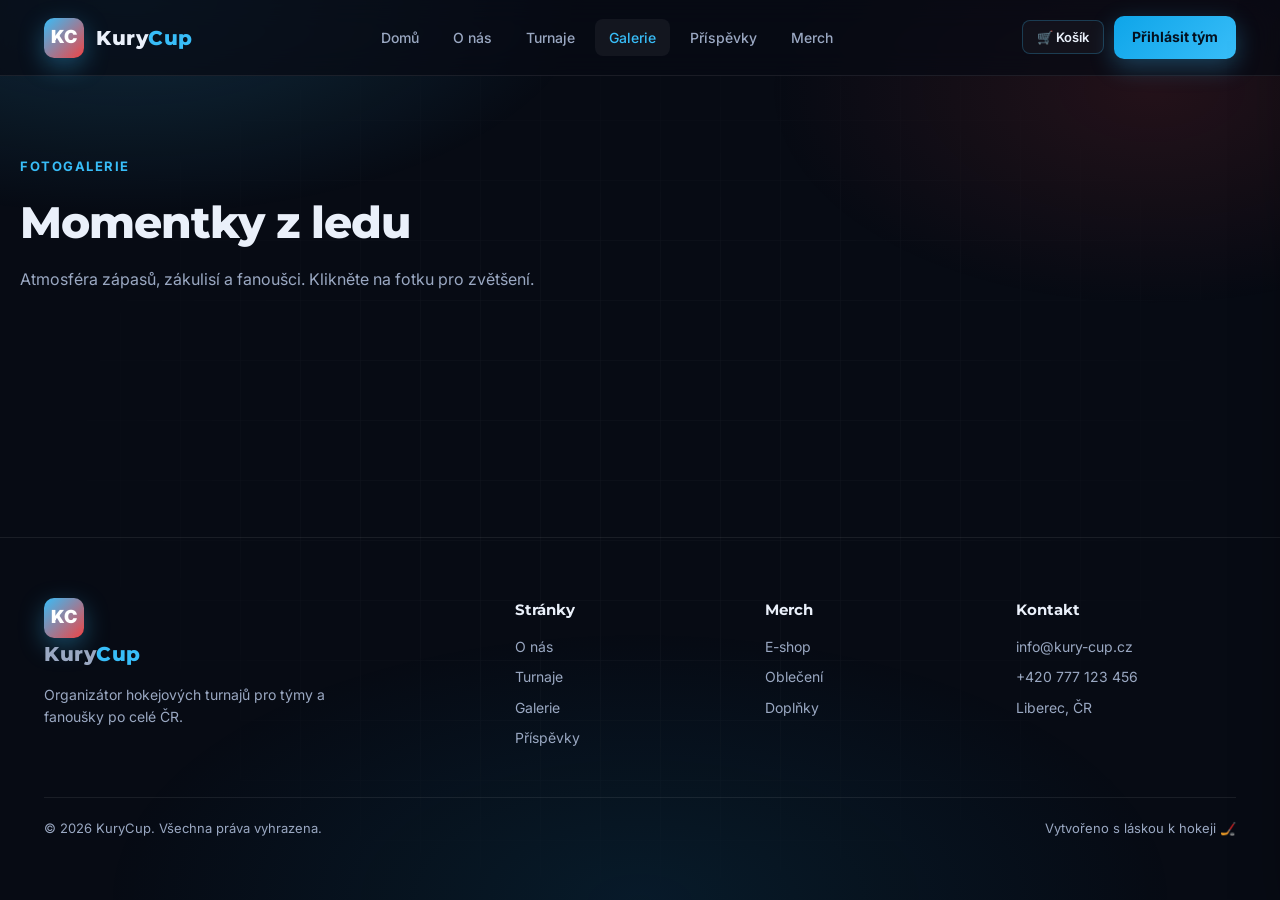
==== galerie.html @ 6203ec34 "Add files via upload" ====
<!DOCTYPE html>
<html lang="cs">
<head>
<meta charset="UTF-8">
<meta name="viewport" content="width=device-width, initial-scale=1.0">
<title>Fotogalerie – KuryCup</title>
<link rel="preconnect" href="https://fonts.googleapis.com">
<link rel="preconnect" href="https://fonts.gstatic.com" crossorigin>
<link href="https://fonts.googleapis.com/css2?family=Inter:wght@300;400;500;600;700&family=Montserrat:wght@600;700;800;900&display=swap" rel="stylesheet">
<link rel="stylesheet" href="css/styles.css">
</head>
<body>
<div class="bg-glow"></div><div class="grid-overlay"></div>
<nav class="nav">
  <div class="nav-inner">
    <a href="index.html" class="logo"><div class="logo-mark">KC</div><div class="logo-text">Kury<span>Cup</span></div></a>
    <ul class="nav-links">
      <li><a href="index.html">Domů</a></li>
      <li><a href="o-nas.html">O nás</a></li>
      <li><a href="turnaje.html">Turnaje</a></li>
      <li><a href="galerie.html">Galerie</a></li>
      <li><a href="prispevky.html">Příspěvky</a></li>
      <li><a href="merch.html">Merch</a></li>
    </ul>
    <div style="display:flex;align-items:center;gap:10px">
      <button data-cart-open class="btn btn-outline btn-sm">🛒 Košík <span data-cart-count style="display:none;background:var(--accent);color:#fff;border-radius:999px;padding:1px 7px;font-size:11px;margin-left:4px"></span></button>
      <a href="turnaje.html" class="nav-cta">Přihlásit tým</a>
    </div>
    <button class="hamburger" aria-label="Menu"><span></span><span></span><span></span></button>
  </div>
</nav>
<div class="mobile-menu">
  <a href="index.html">Domů</a><a href="o-nas.html">O nás</a><a href="turnaje.html">Turnaje</a><a href="galerie.html">Galerie</a><a href="prispevky.html">Příspěvky</a><a href="merch.html">Merch</a>
</div>

<section class="section container">
  <div class="section-title reveal">
    <div class="eyebrow">Fotogalerie</div>
    <h2>Momentky z ledu</h2>
    <p>Atmosféra zápasů, zákulisí a fanoušci. Klikněte na fotku pro zvětšení.</p>
  </div>
  <div class="gallery reveal" id="gal"></div>
</section>

<footer class="footer">
  <div class="container">
    <div class="footer-grid">
      <div><a href="index.html" class="logo" style="margin-bottom:14px"><div class="logo-mark">KC</div><div class="logo-text">Kury<span>Cup</span></div></a><p style="color:var(--muted);font-size:14px;max-width:320px">Organizátor hokejových turnajů pro týmy a fanoušky po celé ČR.</p></div>
      <div><h4>Stránky</h4><a href="o-nas.html">O nás</a><a href="turnaje.html">Turnaje</a><a href="galerie.html">Galerie</a><a href="prispevky.html">Příspěvky</a></div>
      <div><h4>Merch</h4><a href="merch.html">E-shop</a><a href="merch.html?cat=Oblečení">Oblečení</a><a href="merch.html?cat=Doplňky">Doplňky</a></div>
      <div><h4>Kontakt</h4><a href="mailto:info@kury-cup.cz">info@kury-cup.cz</a><a href="#">+420 777 123 456</a><a href="#">Liberec, ČR</a></div>
    </div>
    <div class="footer-bottom"><span>© 2026 KuryCup. Všechna práva vyhrazena.</span><span>Vytvořeno s láskou k hokeji 🏒</span></div>
  </div>
</footer>
<div class="cart-overlay"></div>
<div class="cart-drawer"><div class="cart-head"><h3>Košík</h3><button data-cart-close>×</button></div><div class="cart-items"></div><div class="cart-foot"><div class="cart-total"><span>Celkem</span><span>0 Kč</span></div><button class="btn btn-primary" style="width:100%" onclick="toast('Objednávka odeslána (demo)')">Pokračovat k pokladně</button></div></div>
<div class="toast"></div>
<script src="js/data.js"></script>
<script>
  document.getElementById('gal').innerHTML = window.KC.gallery.map(u=>`<div class="gallery-item" onclick="openLightbox('${u}')"><img src="${u}" alt=""><div class="overlay">Zvětšit</div></div>`).join('');
</script>
<script src="js/main.js"></script>
</body>
</html>
---- css/styles.css ----
/* KuryCup - modern hockey web */
:root{
  --bg:#070b14;
  --bg-2:#0d1322;
  --card:#121a2e;
  --card-2:#18213a;
  --text:#eaf0fa;
  --muted:#9aa8c2;
  --primary:#38bdf8;
  --primary-2:#0ea5e9;
  --accent:#ef4444;
  --gold:#f59e0b;
  --green:#22c55e;
  --border:rgba(255,255,255,.08);
  --border-2:rgba(56,189,248,.25);
  --shadow:0 20px 60px rgba(0,0,0,.45);
  --radius:16px;
  --radius-sm:10px;
  --max:1240px;
  --nav-h:76px;
}
*{box-sizing:border-box;margin:0;padding:0}
html{scroll-behavior:smooth}
body{
  font-family:'Inter',system-ui,-apple-system,Segoe UI,Roboto,Arial,sans-serif;
  background:var(--bg);
  color:var(--text);
  line-height:1.6;
  -webkit-font-smoothing:antialiased;
  overflow-x:hidden;
}
a{color:inherit;text-decoration:none}
img{max-width:100%;display:block}
button{font-family:inherit;cursor:pointer;border:none;background:none;color:inherit}
input,textarea,select{font-family:inherit}

/* background effects */
.bg-glow{
  position:fixed;inset:0;pointer-events:none;z-index:0;
  background:
    radial-gradient(60% 40% at 10% 0%, rgba(56,189,248,.18), transparent 60%),
    radial-gradient(50% 40% at 90% 10%, rgba(239,68,68,.12), transparent 60%),
    radial-gradient(70% 50% at 50% 100%, rgba(14,165,233,.10), transparent 60%);
}
.grid-overlay{
  position:fixed;inset:0;pointer-events:none;z-index:0;opacity:.04;
  background-image:linear-gradient(rgba(255,255,255,.6) 1px,transparent 1px),linear-gradient(90deg,rgba(255,255,255,.6) 1px,transparent 1px);
  background-size:60px 60px;
  mask-image:radial-gradient(ellipse at center,black 30%,transparent 75%);
}

/* nav */
.nav{
  position:sticky;top:0;z-index:50;
  height:var(--nav-h);
  backdrop-filter:blur(14px);
  background:rgba(7,11,20,.72);
  border-bottom:1px solid var(--border);
}
.nav-inner{
  max-width:var(--max);margin:0 auto;padding:0 24px;height:100%;
  display:flex;align-items:center;justify-content:space-between;gap:20px;
}
.logo{display:flex;align-items:center;gap:12px;font-weight:800;letter-spacing:.5px}
.logo-mark{
  width:40px;height:40px;border-radius:10px;
  background:linear-gradient(135deg,var(--primary),var(--accent));
  display:grid;place-items:center;font-weight:900;color:#fff;font-size:18px;
  box-shadow:0 8px 24px rgba(56,189,248,.35);
}
.logo-text{font-family:'Montserrat',sans-serif;font-size:20px}
.logo-text span{color:var(--primary)}
.nav-links{display:flex;align-items:center;gap:6px;list-style:none}
.nav-links a{
  padding:10px 14px;border-radius:8px;font-size:14px;font-weight:500;
  color:var(--muted);transition:.2s;
}
.nav-links a:hover,.nav-links a.active{color:var(--text);background:rgba(255,255,255,.05)}
.nav-links a.active{color:var(--primary)}
.nav-cta{
  padding:10px 18px;border-radius:10px;background:linear-gradient(135deg,var(--primary-2),var(--primary));
  color:#04101f;font-weight:700;font-size:14px;box-shadow:0 8px 24px rgba(56,189,248,.3);
  transition:.2s;
}
.nav-cta:hover{transform:translateY(-1px);box-shadow:0 12px 30px rgba(56,189,248,.45)}
.hamburger{display:none;flex-direction:column;gap:5px;padding:8px}
.hamburger span{width:24px;height:2px;background:var(--text);border-radius:2px;transition:.3s}
.hamburger.open span:nth-child(1){transform:rotate(45deg) translate(5px,5px)}
.hamburger.open span:nth-child(2){opacity:0}
.hamburger.open span:nth-child(3){transform:rotate(-45deg) translate(5px,-5px)}

.mobile-menu{
  display:none;position:fixed;top:var(--nav-h);left:0;right:0;bottom:0;
  background:rgba(7,11,20,.96);backdrop-filter:blur(20px);z-index:49;
  padding:24px;flex-direction:column;gap:8px;
}
.mobile-menu.open{display:flex}
.mobile-menu a{padding:14px 18px;border-radius:10px;font-size:16px;font-weight:500;color:var(--muted)}
.mobile-menu a:hover,.mobile-menu a.active{color:var(--text);background:rgba(255,255,255,.05)}

/* container */
.container{max-width:var(--max);margin:0 auto;padding:0 24px;position:relative;z-index:1}
.section{padding:80px 0}
.section-sm{padding:50px 0}

/* hero */
.hero{
  position:relative;padding:100px 0 80px;overflow:hidden;
}
.hero-grid{display:grid;grid-template-columns:1.1fr .9fr;gap:40px;align-items:center}
.hero-eyebrow{
  display:inline-flex;align-items:center;gap:8px;padding:8px 14px;border-radius:999px;
  background:rgba(56,189,248,.1);border:1px solid var(--border-2);
  color:var(--primary);font-size:13px;font-weight:600;letter-spacing:.5px;text-transform:uppercase;
}
.hero-eyebrow .dot{width:8px;height:8px;border-radius:50%;background:var(--primary);box-shadow:0 0 12px var(--primary);animation:pulse 1.6s infinite}
@keyframes pulse{0%,100%{opacity:1;transform:scale(1)}50%{opacity:.5;transform:scale(1.3)}}
.hero h1{
  font-family:'Montserrat',sans-serif;font-size:clamp(40px,6vw,76px);line-height:1.05;
  margin:20px 0 18px;font-weight:800;letter-spacing:-1.5px;
}
.hero h1 .grad{
  background:linear-gradient(135deg,var(--primary),#a78bfa,var(--accent));
  -webkit-background-clip:text;background-clip:text;color:transparent;
}
.hero p{color:var(--muted);font-size:18px;max-width:560px;margin-bottom:30px}
.hero-actions{display:flex;gap:14px;flex-wrap:wrap}
.btn{
  display:inline-flex;align-items:center;gap:8px;padding:14px 24px;border-radius:12px;
  font-weight:600;font-size:15px;transition:.25s;cursor:pointer;
}
.btn-primary{background:linear-gradient(135deg,var(--primary-2),var(--primary));color:#04101f;box-shadow:0 10px 30px rgba(56,189,248,.35)}
.btn-primary:hover{transform:translateY(-2px);box-shadow:0 16px 40px rgba(56,189,248,.5)}
.btn-outline{border:1px solid var(--border-2);color:var(--text);background:rgba(255,255,255,.03)}
.btn-outline:hover{background:rgba(56,189,248,.08);border-color:var(--primary)}
.btn-ghost{color:var(--muted)}
.btn-ghost:hover{color:var(--primary)}
.btn-sm{padding:8px 14px;font-size:13px;border-radius:8px}
.btn-danger{background:var(--accent);color:#fff}

.hero-visual{
  position:relative;height:460px;border-radius:24px;overflow:hidden;
  background:linear-gradient(135deg,#0f172a,#1e293b);
  border:1px solid var(--border);
  box-shadow:var(--shadow);
}
.hero-visual img{width:100%;height:100%;object-fit:cover;opacity:.85}
.hero-visual::after{
  content:'';position:absolute;inset:0;
  background:linear-gradient(180deg,transparent 40%,rgba(7,11,20,.85));
}
.hero-badge{
  position:absolute;bottom:20px;left:20px;right:20px;
  background:rgba(7,11,20,.7);backdrop-filter:blur(10px);border:1px solid var(--border);
  border-radius:14px;padding:14px 16px;display:flex;align-items:center;gap:12px;
}
.hero-badge strong{font-size:14px;display:block}
.hero-badge span{font-size:12px;color:var(--muted)}

/* stats */
.stats{display:grid;grid-template-columns:repeat(4,1fr);gap:18px;margin-top:40px}
.stat{
  background:var(--card);border:1px solid var(--border);border-radius:var(--radius);
  padding:22px 20px;transition:.25s;
}
.stat:hover{border-color:var(--border-2);transform:translateY(-3px)}
.stat-num{font-family:'Montserrat',sans-serif;font-size:34px;font-weight:800;color:var(--primary);line-height:1}
.stat-label{color:var(--muted);font-size:13px;margin-top:6px}

/* sections */
.section-title{margin-bottom:40px}
.eyebrow{
  color:var(--primary);font-size:13px;font-weight:700;letter-spacing:1.5px;text-transform:uppercase;margin-bottom:10px;
}
.section-title h2{
  font-family:'Montserrat',sans-serif;font-size:clamp(28px,4vw,44px);font-weight:800;letter-spacing:-1px;
  margin-bottom:10px;
}
.section-title p{color:var(--muted);max-width:620px;font-size:16px}

/* cards */
.card{
  background:var(--card);border:1px solid var(--border);border-radius:var(--radius);
  overflow:hidden;transition:.25s;position:relative;
}
.card:hover{border-color:var(--border-2);transform:translateY(-4px);box-shadow:var(--shadow)}
.card-img{position:relative;height:200px;overflow:hidden;background:var(--card-2)}
.card-img img{width:100%;height:100%;object-fit:cover;transition:.4s}
.card:hover .card-img img{transform:scale(1.06)}
.card-body{padding:20px}
.card-title{font-family:'Montserrat',sans-serif;font-size:18px;font-weight:700;margin-bottom:6px}
.card-text{color:var(--muted);font-size:14px}
.badge{
  display:inline-flex;align-items:center;gap:6px;padding:4px 10px;border-radius:999px;
  font-size:11px;font-weight:700;letter-spacing:.5px;text-transform:uppercase;
}
.badge-upcoming{background:rgba(56,189,248,.15);color:var(--primary);border:1px solid var(--border-2)}
.badge-past{background:rgba(148,163,184,.12);color:var(--muted);border:1px solid var(--border)}
.badge-live{background:rgba(239,68,68,.15);color:#fca5a5;border:1px solid rgba(239,68,68,.3)}
.badge-new{background:rgba(34,197,94,.15);color:#86efac;border:1px solid rgba(34,197,94,.3)}

/* tabs */
.tabs{display:flex;gap:8px;margin-bottom:28px;flex-wrap:wrap}
.tab{
  padding:10px 18px;border-radius:10px;font-weight:600;font-size:14px;
  background:var(--card);border:1px solid var(--border);color:var(--muted);cursor:pointer;transition:.2s;
}
.tab.active{background:var(--primary);color:#04101f;border-color:var(--primary)}
.tab:hover:not(.active){border-color:var(--border-2);color:var(--text)}

/* grid */
.grid{display:grid;gap:24px}
.grid-2{grid-template-columns:repeat(2,1fr)}
.grid-3{grid-template-columns:repeat(3,1fr)}
.grid-4{grid-template-columns:repeat(4,1fr)}
@media(max-width:900px){.grid-3,.grid-4{grid-template-columns:repeat(2,1fr)}}
@media(max-width:600px){.grid-2,.grid-3,.grid-4{grid-template-columns:1fr}}

/* tournament card */
.tourn-card{display:flex;flex-direction:column}
.tourn-card .card-img{height:180px}
.tourn-meta{display:flex;gap:14px;flex-wrap:wrap;color:var(--muted);font-size:13px;margin:10px 0}
.tourn-meta span{display:inline-flex;align-items:center;gap:6px}
.tourn-card .card-body{flex:1;display:flex;flex-direction:column}
.tourn-card .card-body .btn{margin-top:auto;align-self:flex-start}

/* gallery */
.gallery{columns:3 280px;column-gap:16px}
.gallery-item{break-inside:avoid;margin-bottom:16px;border-radius:14px;overflow:hidden;position:relative;cursor:pointer}
.gallery-item img{width:100%;transition:.4s}
.gallery-item:hover img{transform:scale(1.05)}
.gallery-item .overlay{
  position:absolute;inset:0;background:linear-gradient(180deg,transparent 50%,rgba(0,0,0,.7));
  opacity:0;transition:.3s;display:flex;align-items:flex-end;padding:14px;color:#fff;font-weight:600;font-size:14px;
}
.gallery-item:hover .overlay{opacity:1}

/* lightbox */
.lightbox{
  position:fixed;inset:0;background:rgba(0,0,0,.92);z-index:100;
  display:none;align-items:center;justify-content:center;padding:20px;
}
.lightbox.open{display:flex}
.lightbox img{max-width:90vw;max-height:85vh;border-radius:12px}
.lightbox .close{position:absolute;top:20px;right:24px;font-size:32px;color:#fff;cursor:pointer}

/* blog */
.post-card .card-img{height:200px}
.post-meta{display:flex;gap:12px;color:var(--muted);font-size:12px;margin-bottom:8px}
.post-body{line-height:1.7;color:var(--muted)}
.post-body h1,.post-body h2,.post-body h3{color:var(--text);font-family:'Montserrat',sans-serif;margin:20px 0 10px}
.post-body p{margin-bottom:14px}
.post-body ul{padding-left:20px;margin-bottom:14px}

/* merch */
.product-card .card-img{height:220px;background:var(--card-2)}
.price{font-family:'Montserrat',sans-serif;font-size:20px;font-weight:800;color:var(--primary);margin:8px 0}
.price-old{color:var(--muted);text-decoration:line-through;font-size:14px;margin-left:8px}
.product-actions{display:flex;gap:8px;margin-top:auto}

/* cart */
.cart-drawer{
  position:fixed;top:0;right:-420px;width:400px;max-width:90vw;height:100vh;
  background:var(--bg-2);border-left:1px solid var(--border);z-index:80;
  transition:.35s;box-shadow:var(--shadow);display:flex;flex-direction:column;
}
.cart-drawer.open{right:0}
.cart-head{padding:20px;border-bottom:1px solid var(--border);display:flex;justify-content:space-between;align-items:center}
.cart-items{flex:1;overflow:auto;padding:16px}
.cart-item{display:flex;gap:12px;padding:12px 0;border-bottom:1px solid var(--border)}
.cart-item img{width:64px;height:64px;border-radius:8px;object-fit:cover;background:var(--card)}
.cart-item-info{flex:1}
.cart-item-info h4{font-size:14px;margin-bottom:4px}
.cart-item-info .price{font-size:15px;margin:0}
.cart-foot{padding:20px;border-top:1px solid var(--border)}
.cart-total{display:flex;justify-content:space-between;font-size:18px;font-weight:700;margin-bottom:14px}
.cart-overlay{position:fixed;inset:0;background:rgba(0,0,0,.5);z-index:79;display:none}
.cart-overlay.open{display:block}

/* forms */
.form{display:grid;gap:16px}
.form-row{display:grid;grid-template-columns:1fr 1fr;gap:16px}
@media(max-width:600px){.form-row{grid-template-columns:1fr}}
.field label{display:block;font-size:13px;color:var(--muted);margin-bottom:6px;font-weight:500}
.field input,.field textarea,.field select{
  width:100%;padding:12px 14px;border-radius:10px;
  background:var(--card);border:1px solid var(--border);color:var(--text);font-size:14px;
  transition:.2s;
}
.field input:focus,.field textarea:focus,.field select:focus{outline:none;border-color:var(--primary);box-shadow:0 0 0 3px rgba(56,189,248,.15)}
.field textarea{min-height:110px;resize:vertical}

/* modal */
.modal{
  position:fixed;inset:0;background:rgba(0,0,0,.7);backdrop-filter:blur(6px);
  z-index:90;display:none;align-items:center;justify-content:center;padding:20px;
}
.modal.open{display:flex}
.modal-box{
  background:var(--bg-2);border:1px solid var(--border);border-radius:20px;
  max-width:560px;width:100%;max-height:90vh;overflow:auto;padding:28px;
  box-shadow:var(--shadow);
}
.modal-head{display:flex;justify-content:space-between;align-items:center;margin-bottom:18px}
.modal-head h3{font-family:'Montserrat',sans-serif;font-size:22px;font-weight:700}
.modal-close{font-size:24px;color:var(--muted);cursor:pointer}

/* toast */
.toast{
  position:fixed;bottom:24px;left:50%;transform:translateX(-50%) translateY(120px);
  background:var(--card-2);border:1px solid var(--border-2);border-radius:12px;
  padding:14px 20px;z-index:200;transition:.35s;box-shadow:var(--shadow);font-weight:500;
}
.toast.show{transform:translateX(-50%) translateY(0)}

/* footer */
.footer{padding:60px 0 30px;border-top:1px solid var(--border);margin-top:60px;position:relative;z-index:1}
.footer-grid{display:grid;grid-template-columns:2fr 1fr 1fr 1fr;gap:30px}
@media(max-width:900px){.footer-grid{grid-template-columns:1fr 1fr}}
@media(max-width:600px){.footer-grid{grid-template-columns:1fr}}
.footer h4{font-family:'Montserrat',sans-serif;margin-bottom:14px;font-size:15px}
.footer a{display:block;color:var(--muted);font-size:14px;margin-bottom:8px;transition:.2s}
.footer a:hover{color:var(--primary)}
.footer-bottom{margin-top:40px;padding-top:20px;border-top:1px solid var(--border);color:var(--muted);font-size:13px;display:flex;justify-content:space-between;flex-wrap:wrap;gap:10px}

/* about */
.about-grid{display:grid;grid-template-columns:1fr 1fr;gap:40px;align-items:center}
@media(max-width:900px){.about-grid{grid-template-columns:1fr}}
.about-img{border-radius:20px;overflow:hidden;border:1px solid var(--border);height:420px}
.about-img img{width:100%;height:100%;object-fit:cover}
.feature-list{list-style:none;display:grid;gap:14px;margin-top:20px}
.feature-list li{display:flex;gap:12px;align-items:flex-start}
.feature-list .icon{width:36px;height:36px;border-radius:10px;background:rgba(56,189,248,.12);color:var(--primary);display:grid;place-items:center;font-weight:700;flex-shrink:0}
.feature-list strong{display:block;margin-bottom:2px}

/* reveal */
.reveal{opacity:0;transform:translateY(24px);transition:.7s ease}
.reveal.in{opacity:1;transform:none}

/* detail */
.detail-hero{padding:60px 0 40px}
.detail-grid{display:grid;grid-template-columns:1.4fr 1fr;gap:30px}
@media(max-width:900px){.detail-grid{grid-template-columns:1fr}}
.detail-card{background:var(--card);border:1px solid var(--border);border-radius:var(--radius);padding:24px}
.detail-list{list-style:none;display:grid;gap:10px}
.detail-list li{display:flex;justify-content:space-between;padding:10px 0;border-bottom:1px solid var(--border)}
.detail-list li span:first-child{color:var(--muted)}
.detail-list li span:last-child{font-weight:600}

/* misc */
.empty{color:var(--muted);text-align:center;padding:40px;font-size:15px}
.pill{display:inline-block;padding:6px 12px;border-radius:999px;background:var(--card);border:1px solid var(--border);font-size:13px;color:var(--muted);margin:4px}
.kpi-row{display:flex;gap:24px;flex-wrap:wrap;margin-top:16px}
.kpi{background:var(--card);border:1px solid var(--border);border-radius:12px;padding:14px 18px;flex:1;min-width:140px}
.kpi strong{display:block;font-size:22px;color:var(--primary);font-family:'Montserrat',sans-serif}
.kpi span{color:var(--muted);font-size:12px}

/* scrollbar */
::-webkit-scrollbar{width:10px;height:10px}
::-webkit-scrollbar-track{background:var(--bg)}
::-webkit-scrollbar-thumb{background:var(--card-2);border-radius:5px}
::-webkit-scrollbar-thumb:hover{background:var(--primary-2)}
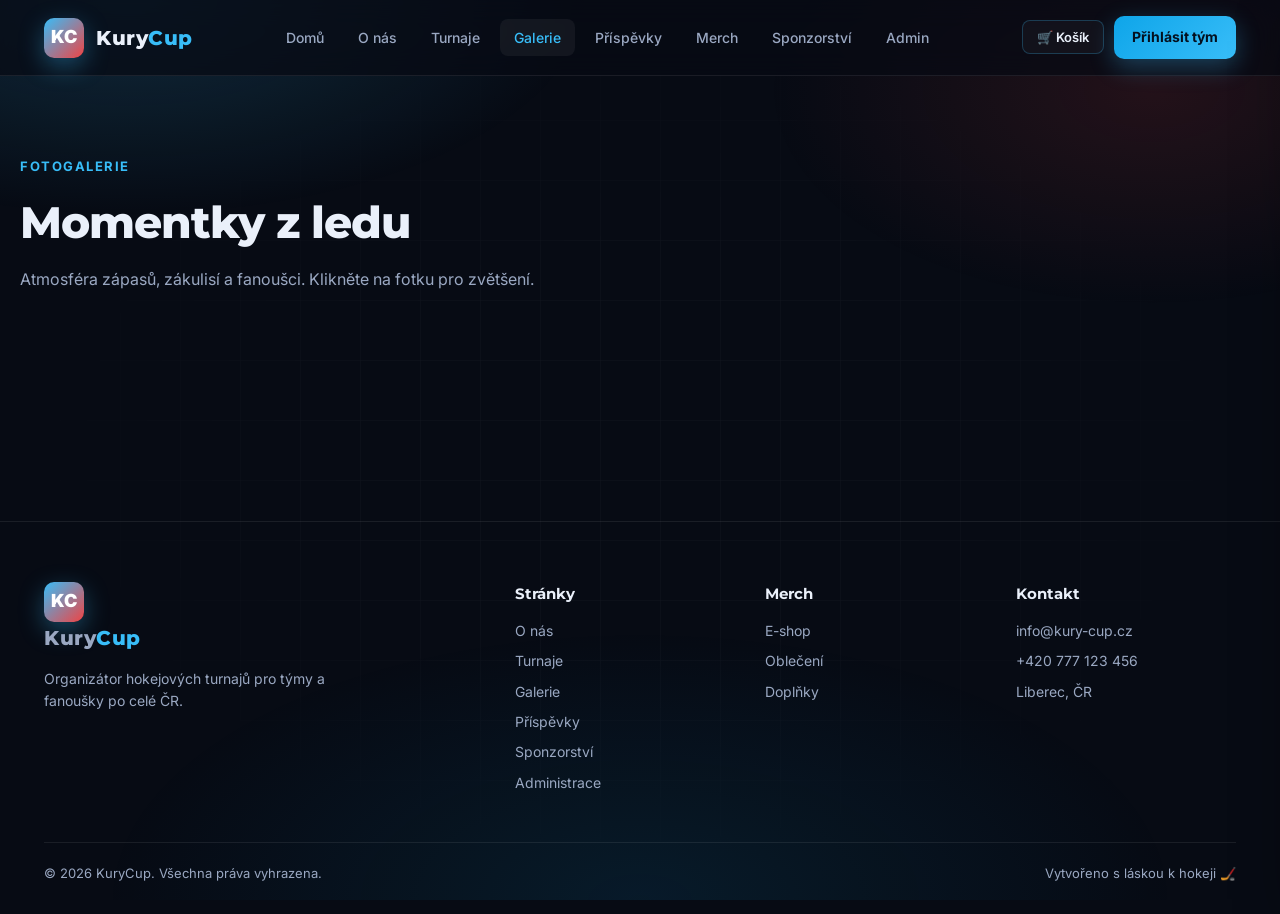
==== commit 0452a572: "Add files via upload" ====
--- a/galerie.html
+++ b/galerie.html
@@ -1,65 +1,71 @@
-<!DOCTYPE html>
-<html lang="cs">
-<head>
-<meta charset="UTF-8">
-<meta name="viewport" content="width=device-width, initial-scale=1.0">
-<title>Fotogalerie – KuryCup</title>
-<link rel="preconnect" href="https://fonts.googleapis.com">
-<link rel="preconnect" href="https://fonts.gstatic.com" crossorigin>
-<link href="https://fonts.googleapis.com/css2?family=Inter:wght@300;400;500;600;700&family=Montserrat:wght@600;700;800;900&display=swap" rel="stylesheet">
-<link rel="stylesheet" href="css/styles.css">
-</head>
-<body>
-<div class="bg-glow"></div><div class="grid-overlay"></div>
-<nav class="nav">
-  <div class="nav-inner">
-    <a href="index.html" class="logo"><div class="logo-mark">KC</div><div class="logo-text">Kury<span>Cup</span></div></a>
-    <ul class="nav-links">
-      <li><a href="index.html">Domů</a></li>
-      <li><a href="o-nas.html">O nás</a></li>
-      <li><a href="turnaje.html">Turnaje</a></li>
-      <li><a href="galerie.html">Galerie</a></li>
-      <li><a href="prispevky.html">Příspěvky</a></li>
-      <li><a href="merch.html">Merch</a></li>
-    </ul>
-    <div style="display:flex;align-items:center;gap:10px">
-      <button data-cart-open class="btn btn-outline btn-sm">🛒 Košík <span data-cart-count style="display:none;background:var(--accent);color:#fff;border-radius:999px;padding:1px 7px;font-size:11px;margin-left:4px"></span></button>
-      <a href="turnaje.html" class="nav-cta">Přihlásit tým</a>
-    </div>
-    <button class="hamburger" aria-label="Menu"><span></span><span></span><span></span></button>
-  </div>
-</nav>
-<div class="mobile-menu">
-  <a href="index.html">Domů</a><a href="o-nas.html">O nás</a><a href="turnaje.html">Turnaje</a><a href="galerie.html">Galerie</a><a href="prispevky.html">Příspěvky</a><a href="merch.html">Merch</a>
-</div>
-
-<section class="section container">
-  <div class="section-title reveal">
-    <div class="eyebrow">Fotogalerie</div>
-    <h2>Momentky z ledu</h2>
-    <p>Atmosféra zápasů, zákulisí a fanoušci. Klikněte na fotku pro zvětšení.</p>
-  </div>
-  <div class="gallery reveal" id="gal"></div>
-</section>
-
-<footer class="footer">
-  <div class="container">
-    <div class="footer-grid">
-      <div><a href="index.html" class="logo" style="margin-bottom:14px"><div class="logo-mark">KC</div><div class="logo-text">Kury<span>Cup</span></div></a><p style="color:var(--muted);font-size:14px;max-width:320px">Organizátor hokejových turnajů pro týmy a fanoušky po celé ČR.</p></div>
-      <div><h4>Stránky</h4><a href="o-nas.html">O nás</a><a href="turnaje.html">Turnaje</a><a href="galerie.html">Galerie</a><a href="prispevky.html">Příspěvky</a></div>
-      <div><h4>Merch</h4><a href="merch.html">E-shop</a><a href="merch.html?cat=Oblečení">Oblečení</a><a href="merch.html?cat=Doplňky">Doplňky</a></div>
-      <div><h4>Kontakt</h4><a href="mailto:info@kury-cup.cz">info@kury-cup.cz</a><a href="#">+420 777 123 456</a><a href="#">Liberec, ČR</a></div>
-    </div>
-    <div class="footer-bottom"><span>© 2026 KuryCup. Všechna práva vyhrazena.</span><span>Vytvořeno s láskou k hokeji 🏒</span></div>
-  </div>
-</footer>
-<div class="cart-overlay"></div>
-<div class="cart-drawer"><div class="cart-head"><h3>Košík</h3><button data-cart-close>×</button></div><div class="cart-items"></div><div class="cart-foot"><div class="cart-total"><span>Celkem</span><span>0 Kč</span></div><button class="btn btn-primary" style="width:100%" onclick="toast('Objednávka odeslána (demo)')">Pokračovat k pokladně</button></div></div>
-<div class="toast"></div>
-<script src="js/data.js"></script>
-<script>
-  document.getElementById('gal').innerHTML = window.KC.gallery.map(u=>`<div class="gallery-item" onclick="openLightbox('${u}')"><img src="${u}" alt=""><div class="overlay">Zvětšit</div></div>`).join('');
-</script>
-<script src="js/main.js"></script>
-</body>
-</html>
+<!DOCTYPE html>
+<html lang="cs">
+<head>
+<meta charset="UTF-8">
+<meta name="viewport" content="width=device-width, initial-scale=1.0">
+<title>Fotogalerie – KuryCup</title>
+<link rel="preconnect" href="https://fonts.googleapis.com">
+<link rel="preconnect" href="https://fonts.gstatic.com" crossorigin>
+<link href="https://fonts.googleapis.com/css2?family=Inter:wght@300;400;500;600;700&family=Montserrat:wght@600;700;800;900&display=swap" rel="stylesheet">
+<link rel="stylesheet" href="css/styles.css">
+</head>
+<body>
+<div class="bg-glow"></div><div class="grid-overlay"></div>
+<nav class="nav">
+  <div class="nav-inner">
+    <a href="index.html" class="logo"><div class="logo-mark">KC</div><div class="logo-text">Kury<span>Cup</span></div></a>
+    <ul class="nav-links">
+      <li><a href="index.html">Domů</a></li>
+      <li><a href="o-nas.html">O nás</a></li>
+      <li><a href="turnaje.html">Turnaje</a></li>
+      <li><a href="galerie.html">Galerie</a></li>
+      <li><a href="prispevky.html">Příspěvky</a></li>
+      <li><a href="merch.html">Merch</a></li>
+      <li><a href="sponzorstvi.html">Sponzorství</a></li>
+      <li><a href="admin.html">Admin</a></li>
+    </ul>
+    <div style="display:flex;align-items:center;gap:10px">
+      <button data-cart-open class="btn btn-outline btn-sm">🛒 Košík <span data-cart-count style="display:none;background:var(--accent);color:#fff;border-radius:999px;padding:1px 7px;font-size:11px;margin-left:4px"></span></button>
+      <a href="turnaje.html" class="nav-cta">Přihlásit tým</a>
+    </div>
+    <button class="hamburger" aria-label="Menu"><span></span><span></span><span></span></button>
+  </div>
+</nav>
+<div class="mobile-menu">
+  <a href="index.html">Domů</a><a href="o-nas.html">O nás</a><a href="turnaje.html">Turnaje</a><a href="galerie.html">Galerie</a><a href="prispevky.html">Příspěvky</a><a href="merch.html">Merch</a><a href="sponzorstvi.html">Sponzorství</a><a href="admin.html">Admin</a>
+</div>
+
+<section class="section container">
+  <div class="section-title reveal">
+    <div class="eyebrow">Fotogalerie</div>
+    <h2>Momentky z ledu</h2>
+    <p>Atmosféra zápasů, zákulisí a fanoušci. Klikněte na fotku pro zvětšení.</p>
+  </div>
+  <div class="gallery reveal" id="gal"></div>
+</section>
+
+<footer class="footer">
+  <div class="container">
+    <div class="footer-grid">
+      <div><a href="index.html" class="logo" style="margin-bottom:14px"><div class="logo-mark">KC</div><div class="logo-text">Kury<span>Cup</span></div></a><p style="color:var(--muted);font-size:14px;max-width:320px">Organizátor hokejových turnajů pro týmy a fanoušky po celé ČR.</p></div>
+      <div><h4>Stránky</h4><a href="o-nas.html">O nás</a><a href="turnaje.html">Turnaje</a><a href="galerie.html">Galerie</a><a href="prispevky.html">Příspěvky</a>
+        <a href="sponzorstvi.html">Sponzorství</a>
+        <a href="admin.html">Administrace</a>
+      </div>
+      <div><h4>Merch</h4><a href="merch.html">E-shop</a><a href="merch.html?cat=Oblečení">Oblečení</a><a href="merch.html?cat=Doplňky">Doplňky</a></div>
+      <div><h4>Kontakt</h4><a href="mailto:info@kury-cup.cz">info@kury-cup.cz</a><a href="#">+420 777 123 456</a><a href="#">Liberec, ČR</a></div>
+    </div>
+    <div class="footer-bottom"><span>© 2026 KuryCup. Všechna práva vyhrazena.</span><span>Vytvořeno s láskou k hokeji 🏒</span></div>
+  </div>
+</footer>
+<div class="cart-overlay"></div>
+<div class="cart-drawer"><div class="cart-head"><h3>Košík</h3><button data-cart-close>×</button></div><div class="cart-items"></div><div class="cart-foot"><div class="cart-total"><span>Celkem</span><span>0 Kč</span></div><button class="btn btn-primary" style="width:100%" onclick="checkout()">Pokračovat k pokladně</button></div></div>
+<div class="toast"></div>
+<script src="js/data.js"></script>
+<script>
+  document.getElementById('gal').innerHTML = window.KC.gallery.map(u=>`<div class="gallery-item" onclick="openLightbox('${u}')"><img src="${u}" alt=""><div class="overlay">Zvětšit</div></div>`).join('');
+</script>
+<script src="js/main.js"></script>
+</body>
+</html>
+
